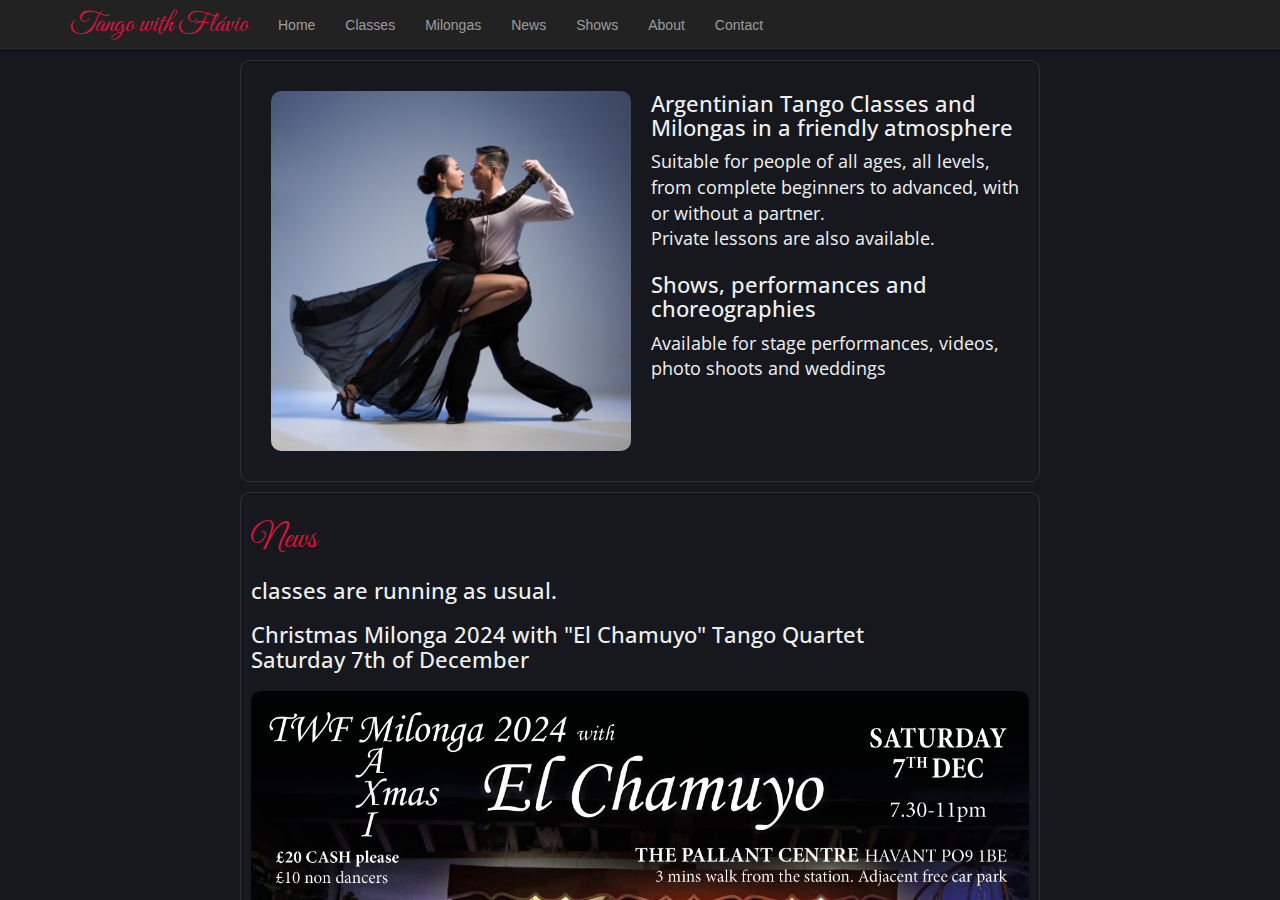
==== index.html @ b1fa59ed "classes are running" ====
<!DOCTYPE html>
<html lang="en">
  <meta charset="utf-8" />
  <head>
    <title>Tango with Flávio</title>
    <meta
      name="keywords"
      content="Milonga, Tango, Portsmouth, Winchester, Southampton, Guildford, Chichester, Ryde, Isle of Wight"
    />
    <meta
      name="description"
      content="Milongas for classes in Portsmouth, Guildford, Chichester, UK"
    />
    <meta
      name="viewport"
      content="width=device-width, initial-scale=1, shrink-to-fit=no"
    />
    <link
      rel="stylesheet"
      href="https://cdnjs.cloudflare.com/ajax/libs/twitter-bootstrap/3.3.7/css/bootstrap.min.css"
    />
    <script
      src="https://code.jquery.com/jquery-3.4.1.slim.min.js"
      integrity="sha384-J6qa4849blE2+poT4WnyKhv5vZF5SrPo0iEjwBvKU7imGFAV0wwj1yYfoRSJoZ+n"
      crossorigin="anonymous"
    ></script>
    <script
      src="https://cdn.jsdelivr.net/npm/popper.js@1.16.0/dist/umd/popper.min.js"
      integrity="sha384-Q6E9RHvbIyZFJoft+2mJbHaEWldlvI9IOYy5n3zV9zzTtmI3UksdQRVvoxMfooAo"
      crossorigin="anonymous"
    ></script>
    <script
      src="https://stackpath.bootstrapcdn.com/bootstrap/4.4.1/js/bootstrap.min.js"
      integrity="sha384-wfSDF2E50Y2D1uUdj0O3uMBJnjuUD4Ih7YwaYd1iqfktj0Uod8GCExl3Og8ifwB6"
      crossorigin="anonymous"
    ></script>
    <!--<link href="https://fonts.googleapis.com/css2?family=Dancing+Script:wght@700&display=swap" rel="stylesheet" />-->
    <link
      href="https://fonts.googleapis.com/css2?family=Great+Vibes&display=swap"
      rel="stylesheet"
    />
    <link
      href="https://fonts.googleapis.com/css2?family=Open+Sans:wght@300&display=swap"
      rel="stylesheet"
    />
    <link
      href="https://cdnjs.cloudflare.com/ajax/libs/font-awesome/4.7.0/css/font-awesome.min.css"
      rel="stylesheet"
    />
    <link rel="stylesheet" href="/index.css" />
    <script src="/index.js"></script>
    <link rel="shortcut icon" href="favicon.png" />
  </head>
  <body>
    <nav class="navbar navbar-inverse navbar-fixed-top" role="navigation">
      <div class="container">
        <div class="navbar-header">
          <div class="navbar-brand" id="brand">Tango with Flávio</div>
          <button
            type="button"
            class="navbar-toggle collapsed"
            data-toggle="collapse"
            data-target="#bs-example-navbar-collapse-1"
          >
            <span class="sr-only">Toggle navigation</span>
            <span class="icon-bar"></span>
            <span class="icon-bar"></span>
            <span class="icon-bar"></span>
          </button>
        </div>
        <!-- Collect the nav links, forms, and other content for toggling -->
        <div class="collapse navbar-collapse" id="bs-example-navbar-collapse-1">
          <ul class="nav navbar-nav">
            <li><a href="#home">Home</a></li>
            <li><a href="#classes">Classes</a></li>
            <li><a href="#milongas">Milongas</a></li>
            <li><a href="#news">News</a></li>
            <li><a href="#shows">Shows</a></li>
            <li><a href="#about">About</a></li>
            <li><a href="#contact">Contact</a></li>
            <!--<li><a href="#gallery">Gallery</a></li>-->
          </ul>
        </div>
      </div>
    </nav>
    <main>
      <article id="home">
        <div class="float-left">
          <img src="/images/tango2.jpg" alt="Flavio and Emma" />
        </div>
        <h1>Argentinian Tango Classes and Milongas in a friendly atmosphere</h1>
        <p class="padded">
          Suitable for people of all ages, all levels, from complete beginners
          to advanced, with or without a partner. <br />
          Private lessons are also available.
        </p>
        <h1>Shows, performances and choreographies</h1>
        <p class="padded">
          Available for stage performances, videos, photo shoots and weddings
        </p>
      </article>
      <article id="news">
        <h1 class="article">News</h1>
        <h1>
          classes are running as usual.
        </h1>
        <h1>
          Christmas Milonga 2024 with "El Chamuyo" Tango Quartet <br> 
          Saturday 7th of December
        </h1>
        <h1>
          <img
            src="/images/xmasmilonga2024.jpg"
          />
        </h1>
      </article>
      <article id="shows">
        <h1 class="article">Shows</h1>
        <p class="padded">
          We are open for bookings for events, workshops, cabaret performances,
          wedding dance and more.
        </p>
        <p class="padded">
          Tango Tells a Tale 2023 trailer
          <a href="https://www.youtube.com/watch?v=zK-_o6R32Yc">video</a>
        </p>
        <p class="padded">
          Journey's End Flavio and Sarina
          <a href="https://www.youtube.com/watch?v=RRHHU3iniG0">video</a>
        </p>
        <p class="padded">
          Quejas de Bandoneon Flavio & Richard
          <a href="https://www.youtube.com/watch?v=UP9xfZKpQPI">video</a>
        </p>
        <p class="padded">
          Mala Junta Flavio and Emma
          <a href="https://www.youtube.com/watch?v=Af6WwPLw1rY">video</a>
        </p>
        <p class="padded">
          All night Tango Flavio and Sam
          <a href="https://www.youtube.com/watch?v=Ccv-PUTj474">video</a>
        </p>
        <p class="padded">
          Dance Explosion
          <a href="https://www.youtube.com/watch?v=YyY4uNxSDEU">video</a>
        </p>
        <p class="padded">
          Drummer Boy music video Flavio and Richard
          <a href="https://www.youtube.com/watch?v=zMt0cOfUWL0">video</a>
        </p>
      </article>
      <article id="onlineclasses">
        <h1 class="article">Live Online Private Classes for Solos and Couples</h1>
        <h2>
          Email for details
          <a href="mailto:tangowithflavio@gmail.com"
            >tangowithflavio@gmail.com</a
          >
        </h2>
      </article>
      <article id="classes">
        <h1 class="article">Classes in the Halls</h1>
        <a href="covid.html"
          >CLICK HERE FOR IMPORTANT INFORMATION ABOUT CLASSES DURING COVID</a
        >
        <section>
          <h1>Tuesdays in Guildford (running)</h1>
          <h2>
            Guildford Nursery School and Family Centre, Hazel Avenue, Guildford, GU1 1NR<br /><a
              href="https://maps.app.goo.gl/vsNj7tFMdoG8z7oMA"
              >(see on google maps)</a
            >
          </h2>
          <p class="padded">
            <b>20h00 - 21h00</b> beginners<br />
            £8 per person<br />
            <br />
            <b>21h00 - 22h00</b> Improvers/intermediates<br />
            <b>22h00 - 23h00</b> Practica <br />
            £10 per person <br />
            <br />
            <b>Whole night package</b> First and second class with practica £12
            per person<br />
            <br />
            <b>Facilities</b> Tea/coffee available and free parking<br />
            <br />
            <a href="https://eepurl.com/dgjYa9" class="shadow">Click here</a> to subscribe to the mailing list of this class - please select "Guildford" as Location on the subscription form
          </p>
        </section>
        <section>
          <h1>Thursdays afternoon in Portsmouth (running)</h1>
          <h2>
            St. Swithun's Church Hall, 105, Waverley Rd. PO5 2PL (enter car park via Collingwood Rd. PO5 2QY)<br />
            <a
              href="https://www.google.com/maps/place/St+Swithun%27s+Church/@50.7855735,-1.077933,18.33z/data=%214m8%211m2%212m1%211sSwithun%27s+Church+Hall%213m4%211s0x48745dba5109e2b5:0xd370702fa0c0ecf1%218m2%213d50.7860317%214d-1.0770331"
              >(see on google map)</a
            >
          </h2>
          <p class="padded">
            <b>12h30 - 13h00</b> Practica<br />
            <b>13h00 - 13h30</b> Lesson<br />
            <b>13h30 - 14h00</b> Refreshments<br />
            <b>14h00 - 14h30</b> Lesson<br />
            <b>14h30 - 15h00</b> Practica<br />

            £5 per person - cash only, exact change please <br />
            <br />
            <b>Facilities</b> Refreshments Available and free parking<br />
            <br />
            <a href="https://eepurl.com/dgjYa9" class="shadow">Click here</a> to subscribe to the mailing list of this class - please select "Portsmouth Afternoon" as Location on the subscription form
          </p>
        </section>
        <section>
          <h1>Thursdays in Chichester (running)</h1>
          <h2>
            Chichester Racquets & Fitness Club, Oaklands Park, Chichester, West
            Sussex PO19 6AR<br /><a
              href="https://www.google.co.uk/maps/place/Chichester+Racquets+%26+Fitness+Club/@50.8422967,-0.7781173,17z/data=%214m13%211m7%213m6%211s0x48745282e8effbb3:0x63d020c45c960631%212sChichester+PO19+6AR%213b1%218m2%213d50.8422967%214d-0.7759286%213m4%211s0x48745282e903bc1b:0xd7f3771a5b291b7f%218m2%213d50.842297%214d-0.7759289?hl=en"
              >(see on google map)</a
            >
          </h2>
          <p class="padded">
            <b>20h00 - 21h00</b> beginners<br />
            £8 per person<br />
            <br />
            <b>21h00 - 21h45</b> Improvers/intermediates<br />
            £8 per person <br />
            <br />
            <b>Both classes package</b> First and second class £10 per person<br />
            <br />
            <b>Facilities</b> Bar available and free parking<br />
            <br />
            <a href="https://eepurl.com/dgjYa9" class="shadow">Click here</a> to subscribe to the mailing list of this class - please select "Chichester" as Location on the subscription form
          </p>
        </section>
        <section>
          <h1>Fridays in Portsmouth (running)</h1>
          <h2>
            St. Swithun's Church Hall, 105, Waverley Rd. PO5 2PL (enter car park via Collingwood Rd. PO5 2QY)<br />
            <a
              href="https://www.google.com/maps/place/St+Swithun%27s+Church/@50.7855735,-1.077933,18.33z/data=%214m8%211m2%212m1%211sSwithun%27s+Church+Hall%213m4%211s0x48745dba5109e2b5:0xd370702fa0c0ecf1%218m2%213d50.7860317%214d-1.0770331"
              >(see on google map)</a
            >
          </h2>
          <p class="padded">
            <b>20h00 - 21h00</b> beginners<br />
            £8 per person<br />
            <br />
            <b>21h00 - 22h00</b> Improvers/intermediates<br />
            <b>22h00 - 23h00</b> Practica <br />
            £10 per person <br />
            <br />
            <b>Whole night package</b> First and second class with practica £12
            per person<br />
            <br />
            <b>Facilities</b> No bar, bring your own drinks, free parking<br />
            <br />
            <a href="https://eepurl.com/dgjYa9" class="shadow">Click here</a> to subscribe to the mailing list of this class - please select "Portsmouth Evening" as Location on the subscription form
          </p>
        </section>
        <section>
          <h1>Private lessons</h1>
          <p class="padded">In-person private classes are also available</p>
          <h2>
            Email for details
            <a href="mailto:tangowithflavio@gmail.com"
              >tangowithflavio@gmail.com</a
            >
          </h2>
        </section>
        <section>
          <h1>Email Subscriptions</h1>
          <p class="padded">
            TWF are fully committed to managing data respectfully, securely and
            in accordance with individual preferences.
            <br />
            Please be assured by us that we never pass personal information to
            third parties. We send our emails to you to keep you "in the know"
            about what we are doing, and to give you the latest information and
            updates about our services and events that may be of interest to
            you.
            <br />
            You can change your preferences or withdraw your permission to
            receive our emails at any time by using the update your preferences
            or unsubscribe link found at the bottom of every email you receive
            from us. As always, please feel free to contact us should you have
            any questions.
          </p>
        </section>
      </article>
      <article id="milongas">
        <h1 class="article">Milongas and Events</h1>
        <h1>Monthly Milongas</h1>
        <p class="padded">
          Monthly Milongas are the perfect venue for all students from the
          Guildford, Portsmouth and Chichester classes to meet and dance
          together modern Tango.
        </p>
        <!-- <img class="small float-center" src="/images/milonga.jpg" /> -->
        <p class="padded">
          It is highly recommended that the beginners also stay in for the
          Practicas, as it is an opportunity to practice the Dance. I will be
          assisting anyone during the Practica, so feel free to ask for help if
          needed.
        </p>
        <p class="padded">
          In the first week of every month, the Guildford, Portsmouth afternoon
          and Portsmouth evening class formats change to a 1-hour All Levels
          class, (40 minutes class on Thursday afternoons) followed by a mini
          milonga. The location, price and start/end times are exactly the same
          as the regular class.
        </p>
        <section>
          <h1>Tuesdays in Guildford</h1>
          <h2>
            Guildford Nursery School and Family Centre, Hazel Avenue, Guildford, GU1 1NR<br /><a
              href="https://maps.app.goo.gl/zjSySZMQdQ52fdCX6"
              >(see on google maps)</a
            >
          </h2>
          <h2>Sept 3rd | Oct 1st | Nov 5th | Dec 3rd 2024</h2>
          <p class="padded">
            <b>20h00 - 21h00</b> All leves Lesson<br />
            <b>21h00 - 23h00</b> Dancing <br />
            £8 lesson only - £10 Milonga only - £12 lesson and Milonga <br />
            Facilities: Bar Available and parking
          </p>
        </section>
        <section>
          <h1>Thursdays afternoon in Portsmouth</h1>
          <h2>
            St. Swithun's Church Hall, 105, Waverley Rd. PO5 2PL (enter car park via Collingwood Rd. PO5 2QY)<br />
            <a
              href="https://www.google.com/maps/place/St+Swithun%27s+Church/@50.7855735,-1.077933,18.33z/data=%214m8%211m2%212m1%211sSwithun%27s+Church+Hall%213m4%211s0x48745dba5109e2b5:0xd370702fa0c0ecf1%218m2%213d50.7860317%214d-1.0770331"
              >(see on google map)</a
            >
          </h2>
          <h2>Sept 5th | Oct 3rd | Nov 7th | Dec 5th 2024</h2>
          <p class="padded">
            <b>12h30 - 13h00</b> Dancing<br />
            <b>13h00 - 13h10</b> All Levels lesson<br />
            <b>13h10 - 15h00</b> Dancing<br />
            £5 entrance <br />
            Facilities: Refreshments provided and free parking
          </p>
        </section>
        <section>
          <h1>Fridays in Portsmouth</h1>
          <h2>
            St. Swithun's Church Hall, 105, Waverley Rd. PO5 2PL (enter car park via Collingwood Rd. PO5 2QY)<br />
            <a
              href="https://www.google.com/maps/place/St+Swithun%27s+Church/@50.7855735,-1.077933,18.33z/data=%214m8%211m2%212m1%211sSwithun%27s+Church+Hall%213m4%211s0x48745dba5109e2b5:0xd370702fa0c0ecf1%218m2%213d50.7860317%214d-1.0770331"
              >(see on google map)</a
            >
          </h2>
          <h2>Sep 6th | Oct 4th | Nov 1st 2024</h2>
          <p class="padded">
            <b>20h00 - 21h00</b> Lesson <br />
            <b>21h00 - 23h00</b> Dancing <br />
            £8 lesson only - £10 Milonga only - £12 lesson and Milonga<br />
            Facilities: Refreshments and free parking
          </p>
        </section>
      </article>
      <article id="about">
        <h1 class="article">About</h1>
        <div class="float-left">
          <img src="/images/profile.jpg" alt="Flavio de Brito" />
        </div>
        <p class="padded">
          Studied Modern Dance at the
          <a href="http://www.ufpr.br/portal/">University of Curitiba</a>
          (Brazil) for four years and was an active member of the Palavraçao
          Drama Company. He joined the
          <a href="http://www.dancalatina.com.br/"
            >Centro de Dança Latina Walmir Secchi</a
          >
          school in 1999 as a full time teacher of Argentinean tango and
          Brazilian dances. At the age of 18, the performance of his first
          significant choreography won a prize at the Curitiba Dance Festival.
          Flavio brought his natural and modern dance style and teaching skills
          to the UK in 2002 and has been teaching in Guildford, Portsmouth and
          Chichester ever since.
        </p>
        <p class="padded">
          He choreographs 'first dances' for weddings and routines for
          professional dancers. He is also an established teacher, guest teacher
          and performer at many events, such as Salsa, Jive and Tango weekends
          across the U.K. Flavio is an active member of the local community and
          regularly performs at charity events. He attended private master
          classes in Buenos Aires with star performers from the renowned
          <a href="https://www.tango-fire.com/">Tango Fire Company</a>. He has
          also attended private dance seminars with
          <a href="http://www.gustavoygiselle.com/"
            >Gustavo Naveira & Giselle Anne</a
          >
          and
          <a href="https://www.facebook.com/gonzalezclaudioTANGO/"
            >Claudio Gonzalez</a
          >.
        </p>
        <p class="padded">
          Flavio specialises in the production, choreography and performance of
          dance shows and music videos, West End for a guest performance at the
          Shaftesbury Theatre and at the Venezuelan Embassy.
        </p>
        <p class="padded">
          He choreographed and performed a show with the world famous Tango
          Band, <a href="https://www.otrosaires.com/">Otros Aires</a>, at the
          Chichester Festival Theatre, and recently been featured dancing his
          own choreography in
          <a href="https://www.queenonline.com/roger_taylor">Roger Taylor</a>’s
          (from band Queen) latest music video release
          <a href="https://www.youtube.com/watch?v=RRHHU3iniG0"
            >“Journey’s End”</a
          >, and
          <a href="https://www.zingaroblue.co.uk/">Zingaro Blue</a> band's
          <a href="https://www.youtube.com/watch?v=G4xJMM5vlJE">“Argentina”</a>.
        </p>
        <img src="/images/journeys_end.jpg" alt="“Journey's End" />
        <p class="centered">
          (Picture: Flavio de Brito and Sarina Taylor in "Jouney's End" music
          video, 2017)
        </p>
      </article>
      <article id="contact">
        <h1 class="article">Contact</h1>
        <p class="padded">
          You can email Flavio on
          <a href="mailto:tangowithflavio@gmail.com"
            >tangowithflavio@gmail.com</a
          >
          <br />
          Alternatively you can contact him on his mobile on
          <a href="tel:+44-7729-487-444">07729 487 444</a>.
        </p>
        <p class="padded">
          <a
            href="https://www.facebook.com/tangowithflavio/"
            class="fa fa-facebook"
            aria-label="Facebook"
          ></a>
          <a
            href="https://twitter.com/flaviodebritouk"
            class="fa fa-twitter"
            aria-label="Twitter"
          ></a>
          <a
            href="https://www.instagram.com/debritoflavio"
            class="fa fa-instagram"
            aria-label="Instagram"
          ></a>
          <a
            href="https://www.youtube.com/channel/UCIZjdi3Ew-t3mCF2rsCJfsg"
            class="fa fa-youtube"
            aria-label="Youtube"
          ></a>
        </p>
      </article>
      <!-- 
      <article id="covid">
        <h1 class="article">COVID-19 Risk Assesment</h1>
        <p class="padded">
          We are open for bookings for events, workshops, cabaret performances, wedding dance and more. <br />
          New Tango Show coming soon ...
        </p>
        <p class="padded">
          Dance Explosion <a href="https://www.youtube.com/watch?v=YyY4uNxSDEU">video</a>
        </p>
      </article>
      <article id="gallery">
        <h1 class="article">Gallery</h1>
        <p>test</p>
      </article>
      -->
    </main>
  </body>
</html>
---- index.css ----
/* https://coolors.co/223843-eff1f3-dbd3d8-dc143c-43291f */

:root {
  --background_color: #17181D;
  --text_color: #eff1f3;
  --section_color: #dbd3d8;
  --section_bg: #43291f;
  --main_color: #dc143c;
  --active_color: yellow;

  --section_bg: rgba(255, 255, 255, .1);

  --main_font: 'Great Vibes', cursive;
  --section_font: 'Dancing Script', cursive;
  --content_font: 'Open Sans', sans-serif;

  --min_column_width: 12em;
}

body {
  height: 100%;
  width: 100%;
  margin: 0px;
  padding: 0px;
  position: absolute;
  background-color: var(--background_color);
  color: var(--text_color);
}

main {
  top: 50px;
  height: calc(100% - 50px);
  width: 100%;
  position: absolute;
  overflow: scroll;
  display: block;
}

article {
  position: relative;
  padding: 10px;
  max-width: 800px;
  margin: auto;
  margin-top: 10px;
  overflow: auto;
  display: block;

  border-radius: 10px;
  border-style: solid;
  border-width: 1px;
  border-color: var(--section_bg);
}

section {
  margin-bottom: 5px;
  padding: 10px;
  border-radius: 10px;
  border-style: solid;
  border-width: 1px;
  border-color: var(--section_bg);
}

section:nth-child(odd) {
  background-color: var(--section_bg);
  border: none;
}

h1.article {
  font-family: var(--main_font);
  font-size: 32px;
  color: var(--main_color);
}

h1 {
  font-family: var(--content_font);
  color: var(--text_color);
  font-size: 22px;
}

h1:before {
  content: ' ';
  display: table;
  width: var(--min_column_width);
}

h2 {
  font-size: 14px;
}

p {
  min-width: 200px;
  font-family: var(--content_font);
  font-size: 18px;
}

b {
  color: var(--active_color);
}

a {
  color: var(--main_color);
}

a:hover {
  color: var(--active_color);
  text-decoration: none;
}

.shadow {
  text-shadow: 0 0 0.2rem var(--main_color);
}

.float-left {
  float: left;
  padding: 20px;
  max-width: 400px;
}

.float-right {
  float: right;
  padding: 20px;
  max-width: 400px;
}

.float-center {
  padding: 20px;
}

img {
  width: 100%;
  border-radius: 10px;
}

.fa {
  border-radius: 14px;
  border-width: 1px;
  border-style: solid;
  width: 28px;
  height: 28px;
  padding: 1px;
  padding-top: 4px;
  text-align: center;
  vertical-align: middle;
}

.centered {
  text-align: center;
}

.padded {
  padding-left: 10px;
}

.padded:before {
  content: ' ';
  display: table;
  width: var(--min_column_width);
}

#brand {
  font-family: var(--main_font);
  color: var(--main_color);
  font-size: 28px;
}

#classes {
  background-image: url('/images/tango3_50pc.png');
  background-repeat: no-repeat;
  background-size: cover;
  background-position: center;
  border-radius: 10px;
  /*text-shadow: -2px -2px 1 #000, 2px -2px 1 #000, -2px 2px 1 #000, 2px 2px 1 #000;*/
}
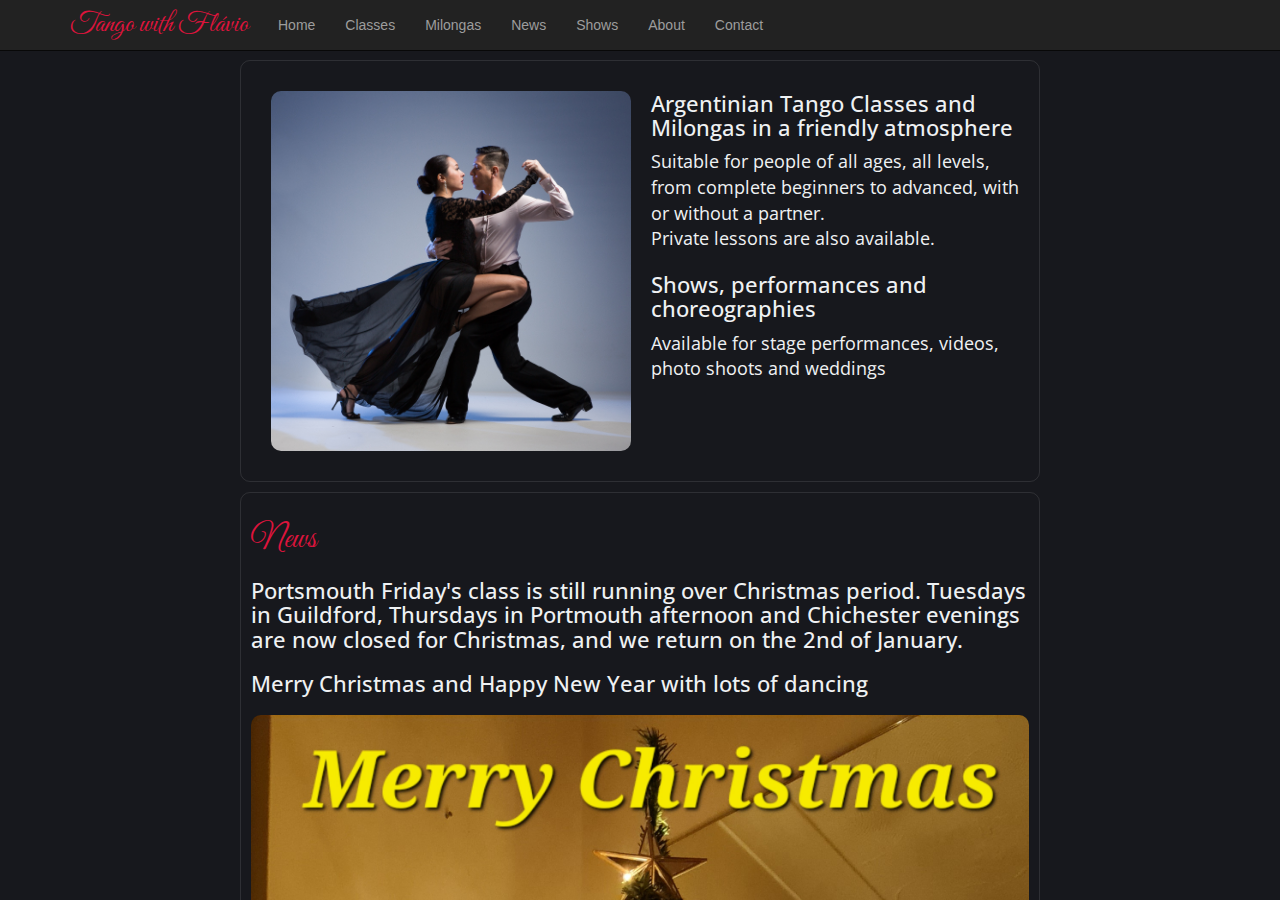
==== commit d7facfa4: "Christmas" ====
--- a/index.html
+++ b/index.html
@@ -102,15 +102,14 @@
       <article id="news">
         <h1 class="article">News</h1>
         <h1>
-          classes are running as usual.
+          Portsmouth Friday's class is still running over Christmas period. Tuesdays in Guildford, Thursdays in Portmouth afternoon and Chichester evenings are now closed for Christmas, and we return on the 2nd of January.
         </h1>
         <h1>
-          Christmas Milonga 2024 with "El Chamuyo" Tango Quartet <br> 
-          Saturday 7th of December
+          Merry Christmas and Happy New Year with lots of dancing
         </h1>
         <h1>
           <img
-            src="/images/xmasmilonga2024.jpg"
+            src="/images/20241218_213806.jpg"
           />
         </h1>
       </article>
@@ -164,7 +163,7 @@
           >CLICK HERE FOR IMPORTANT INFORMATION ABOUT CLASSES DURING COVID</a
         >
         <section>
-          <h1>Tuesdays in Guildford (running)</h1>
+          <h1>Tuesdays in Guildford (closed for Christmas, we start again on the 7th of January)</h1>
           <h2>
             Guildford Nursery School and Family Centre, Hazel Avenue, Guildford, GU1 1NR<br /><a
               href="https://maps.app.goo.gl/vsNj7tFMdoG8z7oMA"
@@ -188,7 +187,7 @@
           </p>
         </section>
         <section>
-          <h1>Thursdays afternoon in Portsmouth (running)</h1>
+          <h1>Thursdays afternoon in Portsmouth (Closed for Christmas we start again on the 2nd of January)</h1>
           <h2>
             St. Swithun's Church Hall, 105, Waverley Rd. PO5 2PL (enter car park via Collingwood Rd. PO5 2QY)<br />
             <a
@@ -211,7 +210,7 @@
           </p>
         </section>
         <section>
-          <h1>Thursdays in Chichester (running)</h1>
+          <h1>Thursdays in Chichester (Closed for Christmas we start again on the 2nd of January)</h1>
           <h2>
             Chichester Racquets & Fitness Club, Oaklands Park, Chichester, West
             Sussex PO19 6AR<br /><a
@@ -234,7 +233,7 @@
           </p>
         </section>
         <section>
-          <h1>Fridays in Portsmouth (running)</h1>
+          <h1>Fridays in Portsmouth (running as usual over Christmas period)</h1>
           <h2>
             St. Swithun's Church Hall, 105, Waverley Rd. PO5 2PL (enter car park via Collingwood Rd. PO5 2QY)<br />
             <a
@@ -318,7 +317,7 @@
               >(see on google maps)</a
             >
           </h2>
-          <h2>Sept 3rd | Oct 1st | Nov 5th | Dec 3rd 2024</h2>
+          <h2>Jan 7th | Feb 4th | Mar 4th | Apr 1st 2024</h2>
           <p class="padded">
             <b>20h00 - 21h00</b> All leves Lesson<br />
             <b>21h00 - 23h00</b> Dancing <br />
@@ -335,7 +334,7 @@
               >(see on google map)</a
             >
           </h2>
-          <h2>Sept 5th | Oct 3rd | Nov 7th | Dec 5th 2024</h2>
+          <h2>Jan 2nd | Feb 6th | Mar 6th | Apr 3rd 2024</h2>
           <p class="padded">
             <b>12h30 - 13h00</b> Dancing<br />
             <b>13h00 - 13h10</b> All Levels lesson<br />
@@ -353,7 +352,7 @@
               >(see on google map)</a
             >
           </h2>
-          <h2>Sep 6th | Oct 4th | Nov 1st 2024</h2>
+          <h2>Jan 3rd | Mar 7th | Apr 4th 2024</h2>
           <p class="padded">
             <b>20h00 - 21h00</b> Lesson <br />
             <b>21h00 - 23h00</b> Dancing <br />
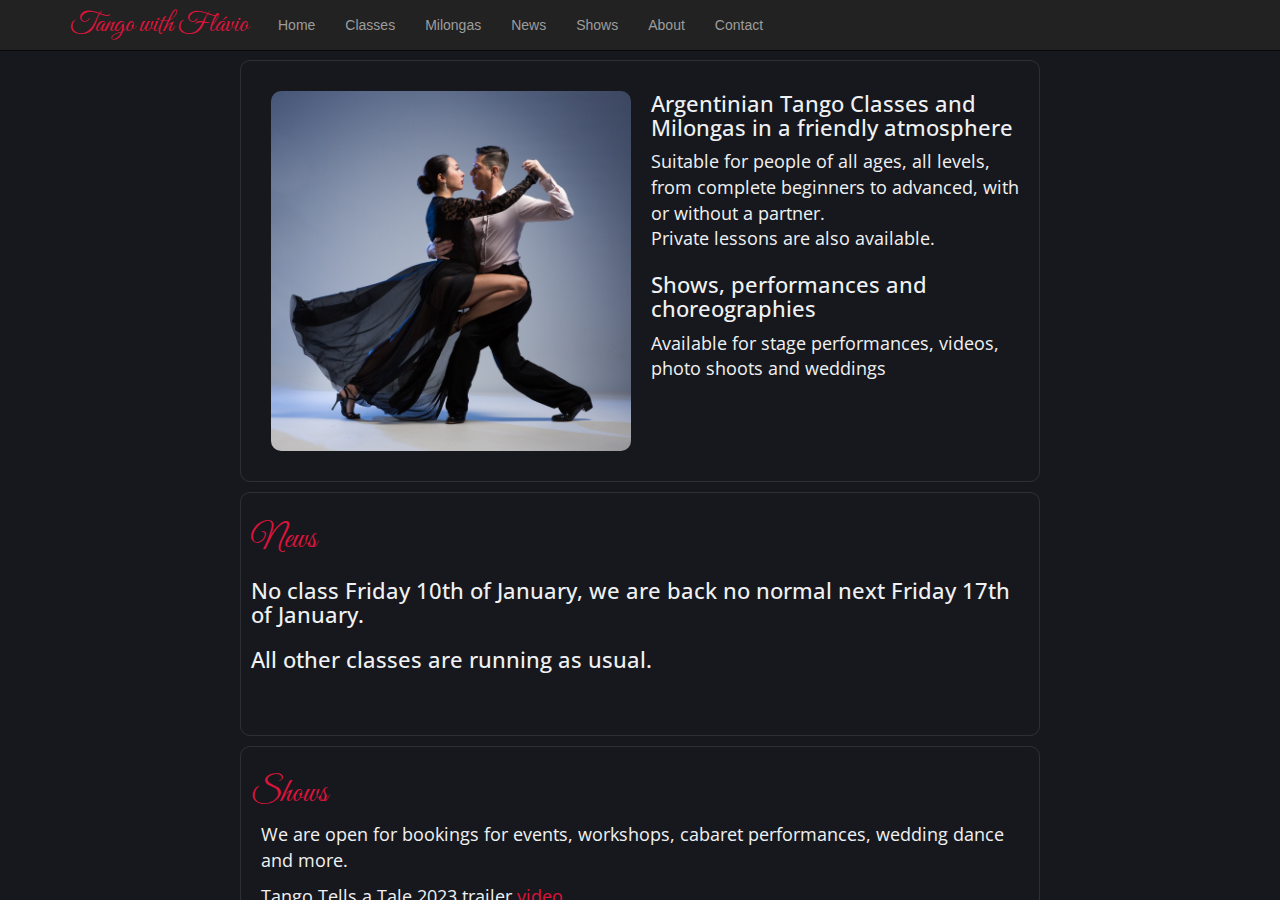
==== commit 506f7da1: "no Friday class 10th" ====
--- a/index.html
+++ b/index.html
@@ -102,14 +102,14 @@
       <article id="news">
         <h1 class="article">News</h1>
         <h1>
-          Portsmouth Friday's class is still running over Christmas period. Tuesdays in Guildford, Thursdays in Portmouth afternoon and Chichester evenings are now closed for Christmas, and we return on the 2nd of January.
+          No class Friday 10th of January, we are back no normal next Friday 17th of January.
         </h1>
         <h1>
-          Merry Christmas and Happy New Year with lots of dancing
+          All other classes are running as usual.
         </h1>
         <h1>
           <img
-            src="/images/20241218_213806.jpg"
+      
           />
         </h1>
       </article>
@@ -163,7 +163,7 @@
           >CLICK HERE FOR IMPORTANT INFORMATION ABOUT CLASSES DURING COVID</a
         >
         <section>
-          <h1>Tuesdays in Guildford (closed for Christmas, we start again on the 7th of January)</h1>
+          <h1>Tuesdays in Guildford (running)</h1>
           <h2>
             Guildford Nursery School and Family Centre, Hazel Avenue, Guildford, GU1 1NR<br /><a
               href="https://maps.app.goo.gl/vsNj7tFMdoG8z7oMA"
@@ -187,7 +187,7 @@
           </p>
         </section>
         <section>
-          <h1>Thursdays afternoon in Portsmouth (Closed for Christmas we start again on the 2nd of January)</h1>
+          <h1>Thursdays afternoon in Portsmouth (running)</h1>
           <h2>
             St. Swithun's Church Hall, 105, Waverley Rd. PO5 2PL (enter car park via Collingwood Rd. PO5 2QY)<br />
             <a
@@ -210,7 +210,7 @@
           </p>
         </section>
         <section>
-          <h1>Thursdays in Chichester (Closed for Christmas we start again on the 2nd of January)</h1>
+          <h1>Thursdays in Chichester (running)</h1>
           <h2>
             Chichester Racquets & Fitness Club, Oaklands Park, Chichester, West
             Sussex PO19 6AR<br /><a
@@ -233,7 +233,7 @@
           </p>
         </section>
         <section>
-          <h1>Fridays in Portsmouth (running as usual over Christmas period)</h1>
+          <h1>Fridays in Portsmouth (No class Friday 10th of January, we are back to normal Friday 17th of January)</h1>
           <h2>
             St. Swithun's Church Hall, 105, Waverley Rd. PO5 2PL (enter car park via Collingwood Rd. PO5 2QY)<br />
             <a
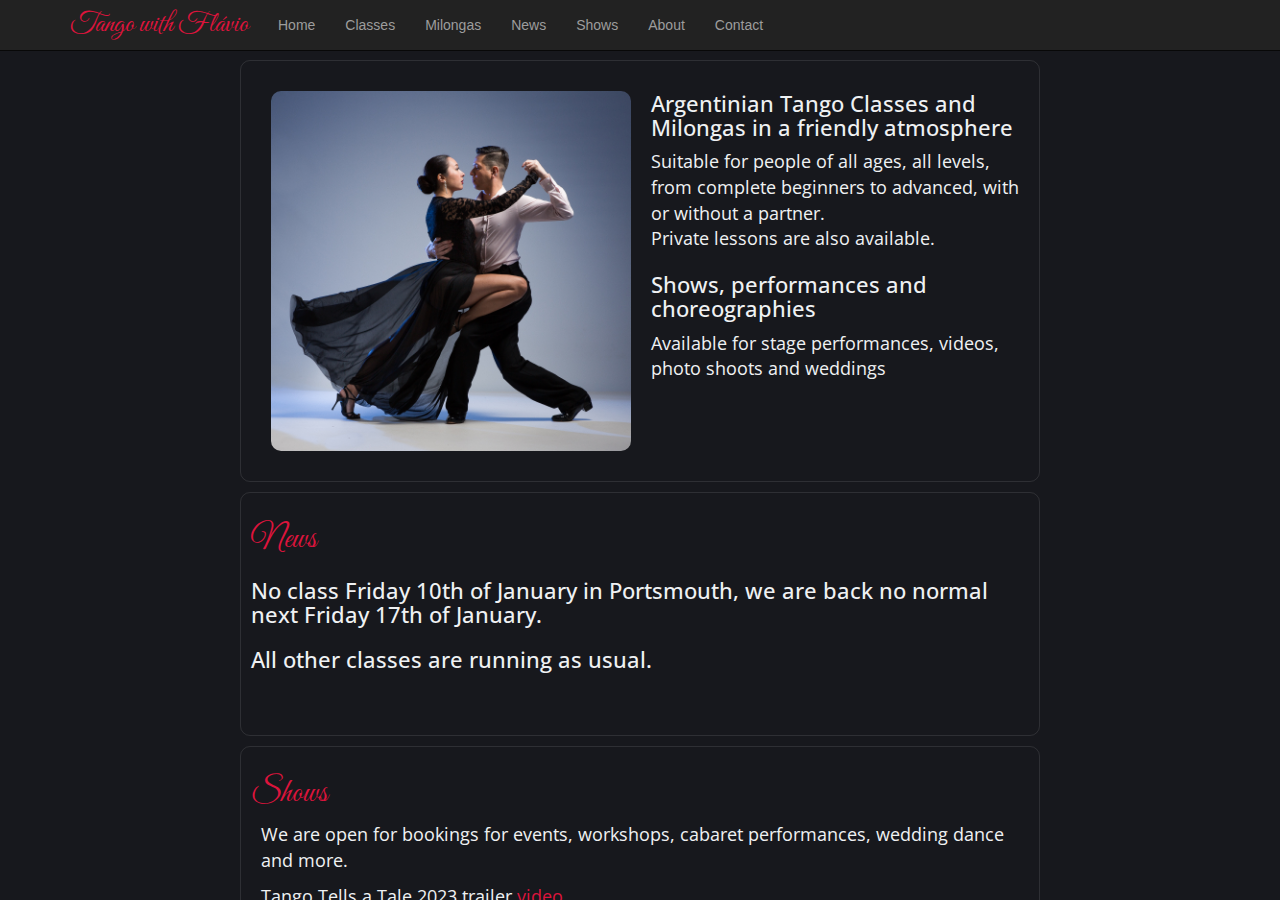
==== commit 74a21bd4: "portsmouth" ====
--- a/index.html
+++ b/index.html
@@ -102,7 +102,7 @@
       <article id="news">
         <h1 class="article">News</h1>
         <h1>
-          No class Friday 10th of January, we are back no normal next Friday 17th of January.
+          No class Friday 10th of January in Portsmouth, we are back no normal next Friday 17th of January.
         </h1>
         <h1>
           All other classes are running as usual.
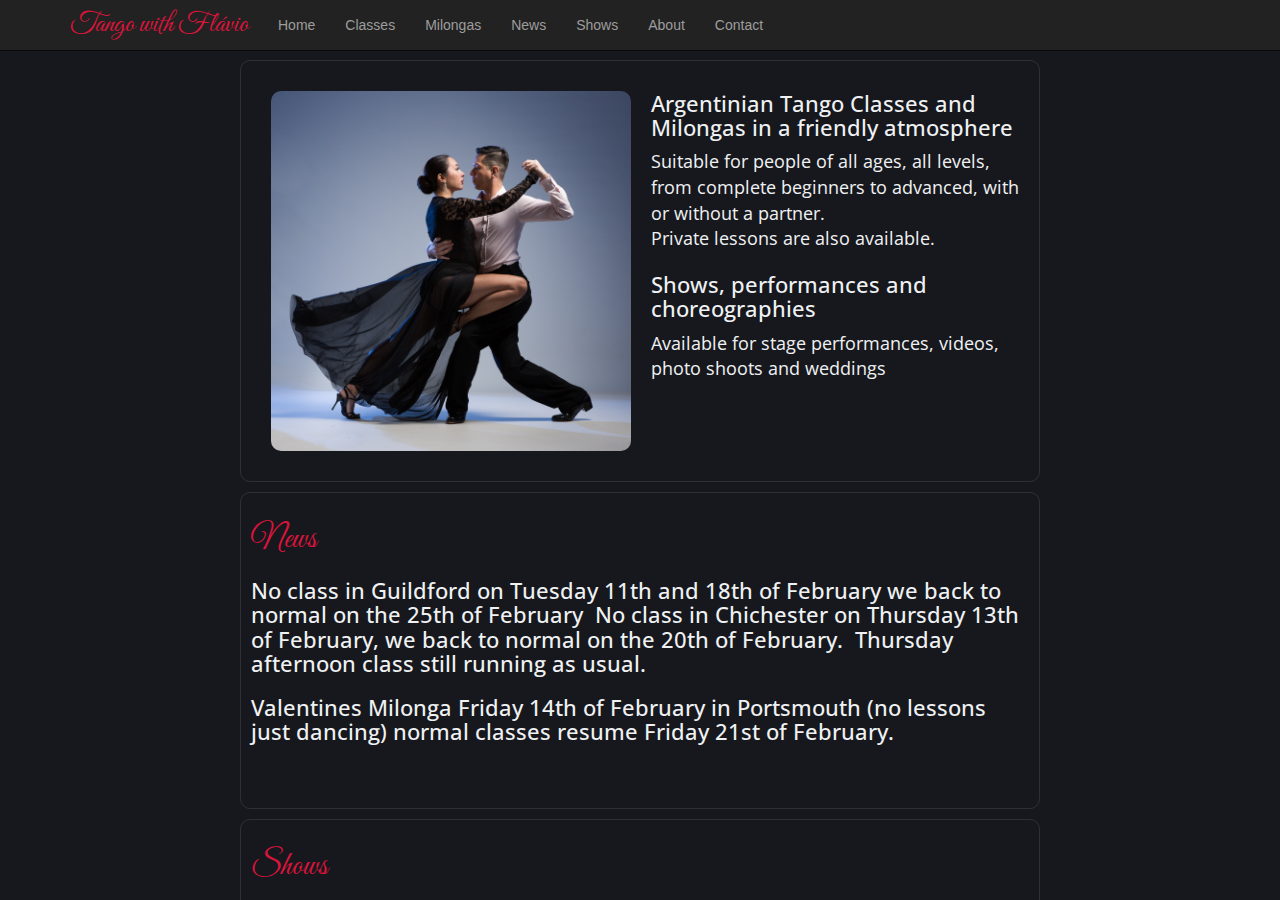
==== commit d07c0ac1: "Brazil trip" ====
--- a/index.html
+++ b/index.html
@@ -102,10 +102,15 @@
       <article id="news">
         <h1 class="article">News</h1>
         <h1>
-          No class Friday 10th of January in Portsmouth, we are back no normal next Friday 17th of January.
+          No class in Guildford on Tuesday 11th and 18th of February we back to normal on the 25th of February 
+
+          No class in Chichester on Thursday 13th of February, we back to normal on the 20th of February. 
+
+          Thursday afternoon class still running as usual.
+ 
         </h1>
         <h1>
-          All other classes are running as usual.
+          Valentines Milonga Friday 14th of February in Portsmouth (no lessons just dancing) normal classes resume Friday 21st of February.
         </h1>
         <h1>
           <img
@@ -163,7 +168,7 @@
           >CLICK HERE FOR IMPORTANT INFORMATION ABOUT CLASSES DURING COVID</a
         >
         <section>
-          <h1>Tuesdays in Guildford (running)</h1>
+          <h1>Tuesdays in Guildford (No class in Guildford on Tuesday 11th and 18th of February we back to normal on the 25th of February )</h1>
           <h2>
             Guildford Nursery School and Family Centre, Hazel Avenue, Guildford, GU1 1NR<br /><a
               href="https://maps.app.goo.gl/vsNj7tFMdoG8z7oMA"
@@ -210,7 +215,7 @@
           </p>
         </section>
         <section>
-          <h1>Thursdays in Chichester (running)</h1>
+          <h1>Thursdays in Chichester (No class in Chichester on Thursday 13th of February, we back to normal on the 20th of February.)</h1>
           <h2>
             Chichester Racquets & Fitness Club, Oaklands Park, Chichester, West
             Sussex PO19 6AR<br /><a
@@ -233,7 +238,7 @@
           </p>
         </section>
         <section>
-          <h1>Fridays in Portsmouth (No class Friday 10th of January, we are back to normal Friday 17th of January)</h1>
+          <h1>Fridays in Portsmouth (Valentines Milonga Friday 14th of February in Portsmouth 8pm (no lessons just dancing £10 entrance) normal classes resume Friday 21st of February.)</h1>
           <h2>
             St. Swithun's Church Hall, 105, Waverley Rd. PO5 2PL (enter car park via Collingwood Rd. PO5 2QY)<br />
             <a
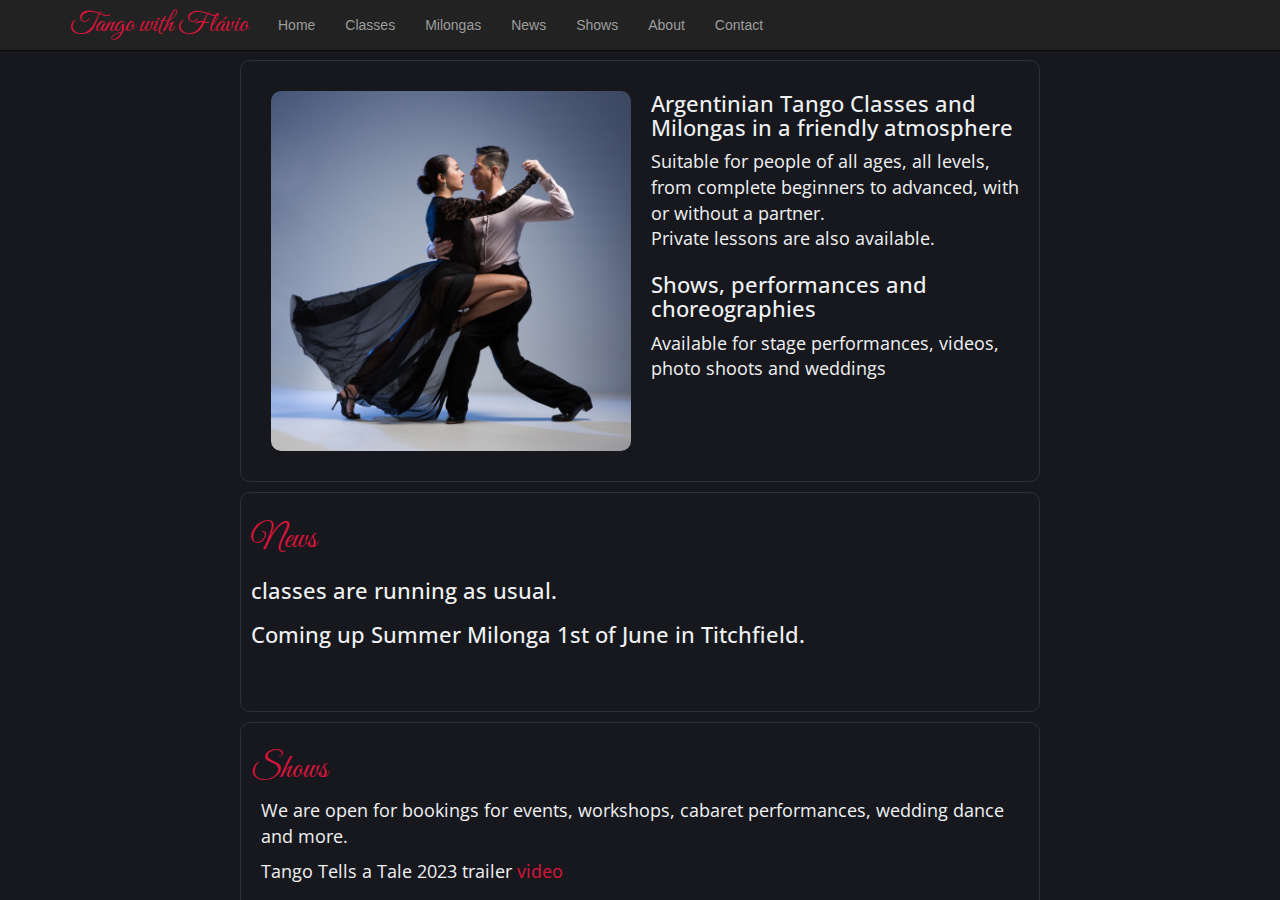
==== commit dee406b1: "classes updates" ====
--- a/index.html
+++ b/index.html
@@ -102,15 +102,12 @@
       <article id="news">
         <h1 class="article">News</h1>
         <h1>
-          No class in Guildford on Tuesday 11th and 18th of February we back to normal on the 25th of February 
-
-          No class in Chichester on Thursday 13th of February, we back to normal on the 20th of February. 
-
-          Thursday afternoon class still running as usual.
+          
+        classes are running as usual.
  
         </h1>
         <h1>
-          Valentines Milonga Friday 14th of February in Portsmouth (no lessons just dancing) normal classes resume Friday 21st of February.
+          Coming up Summer Milonga 1st of June in Titchfield.
         </h1>
         <h1>
           <img
@@ -168,7 +165,7 @@
           >CLICK HERE FOR IMPORTANT INFORMATION ABOUT CLASSES DURING COVID</a
         >
         <section>
-          <h1>Tuesdays in Guildford (No class in Guildford on Tuesday 11th and 18th of February we back to normal on the 25th of February )</h1>
+          <h1>Tuesdays in Guildford (running)</h1>
           <h2>
             Guildford Nursery School and Family Centre, Hazel Avenue, Guildford, GU1 1NR<br /><a
               href="https://maps.app.goo.gl/vsNj7tFMdoG8z7oMA"
@@ -215,7 +212,7 @@
           </p>
         </section>
         <section>
-          <h1>Thursdays in Chichester (No class in Chichester on Thursday 13th of February, we back to normal on the 20th of February.)</h1>
+          <h1>Thursdays in Chichester (running)</h1>
           <h2>
             Chichester Racquets & Fitness Club, Oaklands Park, Chichester, West
             Sussex PO19 6AR<br /><a
@@ -238,7 +235,7 @@
           </p>
         </section>
         <section>
-          <h1>Fridays in Portsmouth (Valentines Milonga Friday 14th of February in Portsmouth 8pm (no lessons just dancing £10 entrance) normal classes resume Friday 21st of February.)</h1>
+          <h1>Fridays in Portsmouth (running)</h1>
           <h2>
             St. Swithun's Church Hall, 105, Waverley Rd. PO5 2PL (enter car park via Collingwood Rd. PO5 2QY)<br />
             <a
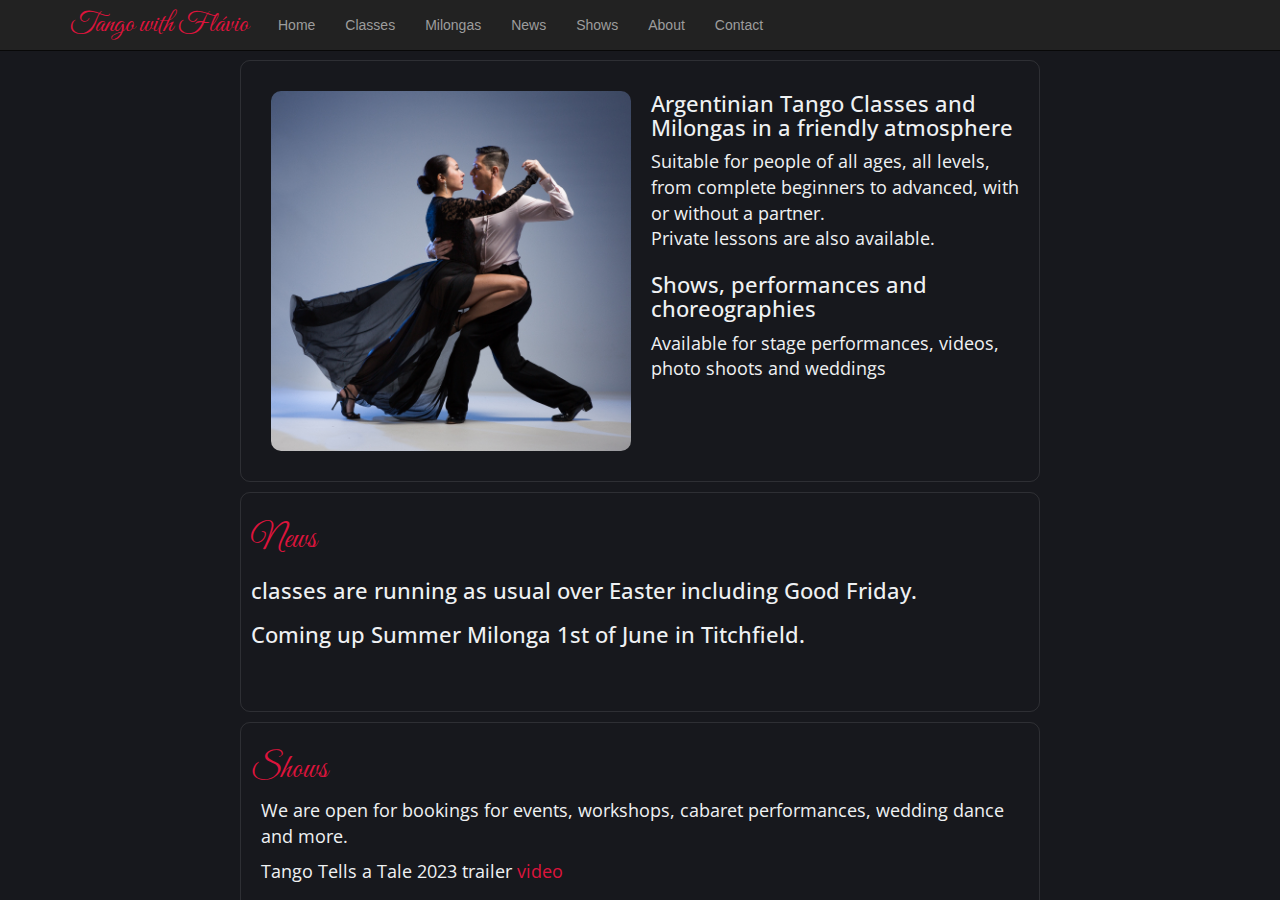
==== commit 54c167b6: "milongas dates" ====
--- a/index.html
+++ b/index.html
@@ -103,7 +103,7 @@
         <h1 class="article">News</h1>
         <h1>
           
-        classes are running as usual.
+        classes are running as usual over Easter including Good Friday.
  
         </h1>
         <h1>
@@ -319,7 +319,7 @@
               >(see on google maps)</a
             >
           </h2>
-          <h2>Jan 7th | Feb 4th | Mar 4th | Apr 1st 2024</h2>
+          <h2>May 6th | Jun 3rd | Jul 1st | Aug 5th 2025</h2>
           <p class="padded">
             <b>20h00 - 21h00</b> All leves Lesson<br />
             <b>21h00 - 23h00</b> Dancing <br />
@@ -336,7 +336,7 @@
               >(see on google map)</a
             >
           </h2>
-          <h2>Jan 2nd | Feb 6th | Mar 6th | Apr 3rd 2024</h2>
+          <h2>Ma 1st | Jun 5th | Jul 3rd | Aug 7th 2025</h2>
           <p class="padded">
             <b>12h30 - 13h00</b> Dancing<br />
             <b>13h00 - 13h10</b> All Levels lesson<br />
@@ -354,7 +354,7 @@
               >(see on google map)</a
             >
           </h2>
-          <h2>Jan 3rd | Mar 7th | Apr 4th 2024</h2>
+          <h2>May 2nd | Jun 6th | Jul 4th 2025 | Aug 5th</h2>
           <p class="padded">
             <b>20h00 - 21h00</b> Lesson <br />
             <b>21h00 - 23h00</b> Dancing <br />
